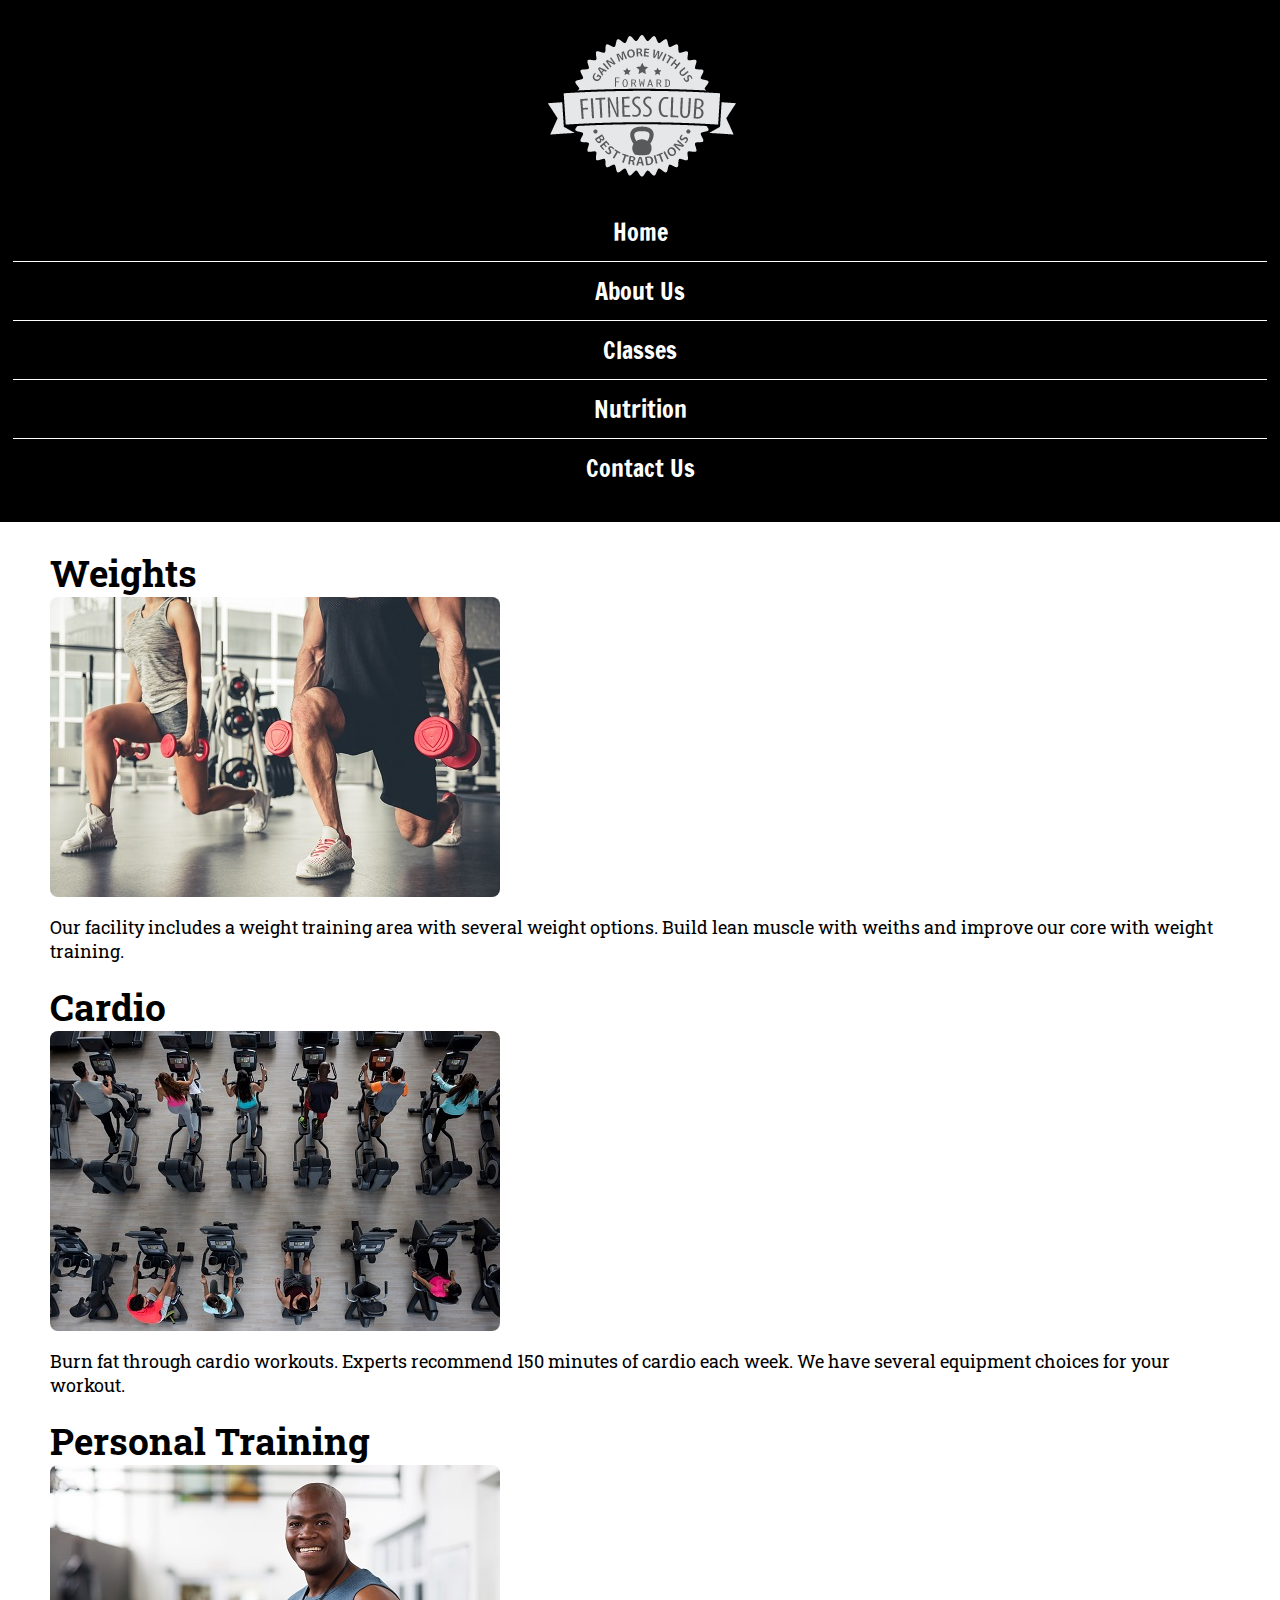
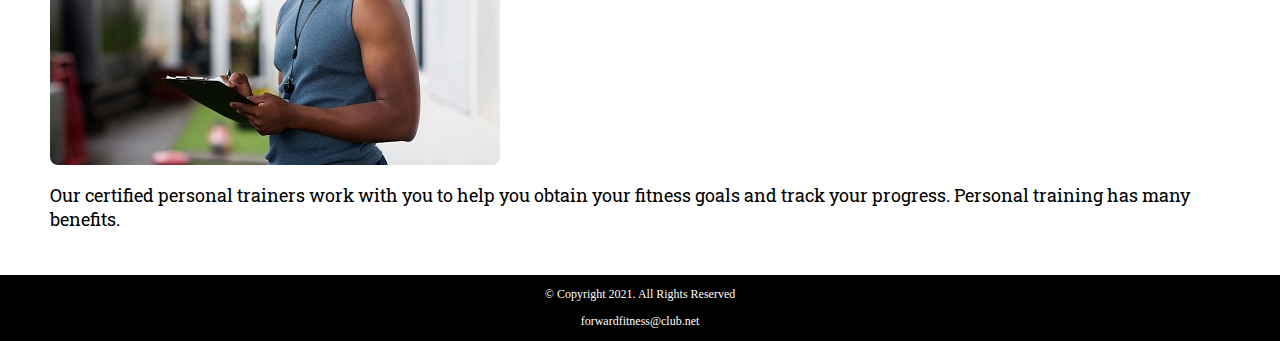
==== about.html @ 2f4e1e94 "Initial commit" ====
<!DOCTYPE html>
<!-- This website template was created by : Student's Diana Linville -->
<html lang="en">

<head>
  <title>Forward Fitness Club</title>
  <meta charset="utf-8">
  <link rel="stylesheet" href="css/style.css">
  <meta name="viewport" content="width=device-width, inital-scale=1">
  <link rel="preconnect" href="https://fonts.googleapis.com">
  <link rel="preconnect" href="https://fonts.gstatic.com" crossorigin>
  <link href="https://fonts.googleapis.com/css2?family=Francois+One&family=Roboto+Slab:wght@100;200&display=swap" rel="stylesheet">
</head>

<body>
  <div>
    <!-- Use the header area for the website name or logo -->
    <header>
      <a href="index.html"><img src="images/forward-fitness-logo.png" alt="Forward Fitness Club logo"></a>
    </header>

    <!-- Use the nav area to add hyperlinks to other pages within the website -->
    <nav>
      <ul>
        <li><a href="index.html">Home</a></li>
        <li><a href="about.html">About Us</a></li>
        <li><a href="classes.html">Classes</a></li>
        <li><a href="nutrition.html">Nutrition</a></li>
        <li><a href="contact.html">Contact Us</a></li>
      </ul>
    </nav>

    <!-- Use the main area to add the main content of the webpages -->
    <main>

      <div id="weights">
        <h1>Weights</h1>
        <img src="images/people-with-weights.jpg" alt="Two people working out
        with a weight in each hand" class="round">

        <p>Our facility includes a weight training area with several weight
          options. Build lean muscle with weiths and improve our core with
          weight training.</p>

        <ul class="tablet-desktop">
          <li>Dumbbells</li>
          <li>Kettle bells </li>
          <li>Barbells</li>
        </ul>
      </div>
      <div id="cardio">
        <h1>Cardio</h1>
        <img src="images/people-workingout-machines.jpg" alt="Cardio Equipment" class="round">

        <p>Burn fat through cardio workouts. Experts recommend 150 minutes
          of cardio each week. We have several equipment choices for your workout. </p>

        <ul class="tablet-desktop">
          <li>Treadmills</li>
          <li>Eliptical Machines </li>
          <li>Exercise Bikes</li>
        </ul>
      </div>
      <div id="training">
        <h1>Personal Training</h1>
        <img src="images/personal-trainer.jpg" alt="Personal Trainer" class="round">

        <p>Our certified personal trainers work with you to help you obtain
          your fitness goals and track your progress. Personal training has
          many benefits. </p>

        <ul class="tablet-desktop">
          <li>Accountability</li>
          <li>Personalized Program </li>
          <li>Consistent Support and Motivation</li>
        </ul>
      </div>
      <div id="exercises" class="tablet-desktop">
        <h1>Common Exercises</h1>

        <p>The following are common exercises that we encourage our clients to
          do as part of their daily exercise routine.</p>

        <dl>
          <dt>Burpee</dt>
          <dd>Burpees are a great, full body exercise to increase your strength
            and endurance. Begin in a standing position, drop into a squat and
            extend your hands forward, kick your feet back and then forward
            again quickly, and then jump up from a squatted position. </dd>

          <dt>Plank</dt>
          <dd>Planks build your core strength. To perform a plank, get in a
            push up position and rest your forearms on the floor. Hold the
            position as long as you can. </dd>

          <dt>Mountain Climbers</dt>
          <dd>Mountain climbers are a good cardio exercise. Place your hands
            on the floor in a push up position, then bring one knee up to
            your chest and then switch as quickly as you can (as though
            you are climbing a mountain).</dd>
        </dl>

        <p>For more information about how to stay active, visit
          <a href="https://www.hhs.gov/fitness/be-active/index.html" target="_blank" class="external-link">U.S. Department of Health and Human Services</a>.
        </p>
      </div>

    </main>

    <!-- Use the footer area to add webpage footer content -->
    <footer>

      <p>&copy; Copyright 2021. All Rights Reserved</p>

      <p><a href="mailto:forwardfitness@club.net">forwardfitness@club.net</a></p>

    </footer>
  </div>
</body>

</html>
---- css/style.css ----
/*
Author: Diana Linville
Date: 5-16-22
File name: style.class*/
/*CSS Reset */
body, header, nav, main, footer, h1, div, img, ul {
  margin: 0;
  padding: 0;
  border: 0;
}

/* Style Rules for body and images */
body {
  background-color: #000;
}

img {
  max-width: 100%;
  display: block;
}

/* Style rules for mobile viewport */
/* Style rule for header */
header {
  position: -webkit-sticky;
  position: sticky;
  top: 0;
  background-color: #000;
  height: 190px;
}

header img {
  margin: 0 auto;
}

/* Style rules for navigation area */
nav {
  padding: 1%;
  margin-bottom: 1%;
}

nav ul {
  list-style-type: none;
  text-align: center;
}

nav li {
  font-size: 1.5em;
  font-family: 'Francois One', sans-serif;
  border-top: 1px solid #fff;
}

nav li a {
  display: block;
  color: #fff;
  padding: 0.5em 1em;
  text-decoration: none;
}

nav li:first-child {
  border-top: none;
}

/* Show mobile class, hid tablet-desktop class */
.mobile {
  display: block;
}

.tablet-desktop {
  display: none;
}

/* Style rules for main content */
main {
  background-color: #fff;
  padding: 2%;
  font-size: 1.15em;
  font-family: 'Roboto Slab', serif;
}

.tel-link {
  background-color: #404040;
  padding: 2%;
  margin: 0 auto;
  width: 80%;
  text-align: center;
  border-radius: 5px;
}

.tel-link a {
  color: #fff;
  text-decoration: none;
  font-size: 1.5em;
  display: block;
}

.hours {
  margin-left: 10%;
}

.action {
  font-size: 1.35em;
  color: #666600;
  font-weight: bold;
}

.external-link {
  color: #666600;
  font-weight: bold;
  text-decoration: none;
}

/* Style rules for footer content */
footer p {
  font-size: 0.75em;
  text-align: center;
  color: #fff;
  padding: 0 1em;
}

footer p a {
  color: #fff;
  text-decoration: none;
}

#weights, #cardio, #training {
  margin: 0 2%;
}

.round {
  border-radius: 8px;
}

#contact {
  text-align: center;
}

#contact .contact-email-link {
  color: #666600;
  text-decoration: none;
}

.map {
  border: 8px solid #000;
  width: 95%;
  height: 50%;
}

/*
#exercises {
  clear: left;
  border-top: 1px solid #000;
  border-bottom: 1px solid #000;
  background-color: #f2f2f2;
  padding: 1% 2%;
}

#exercises dt {
  font-weight: bold;
}

#exercises dd {
  padding: 0.5% 1% 2% 0;
} */
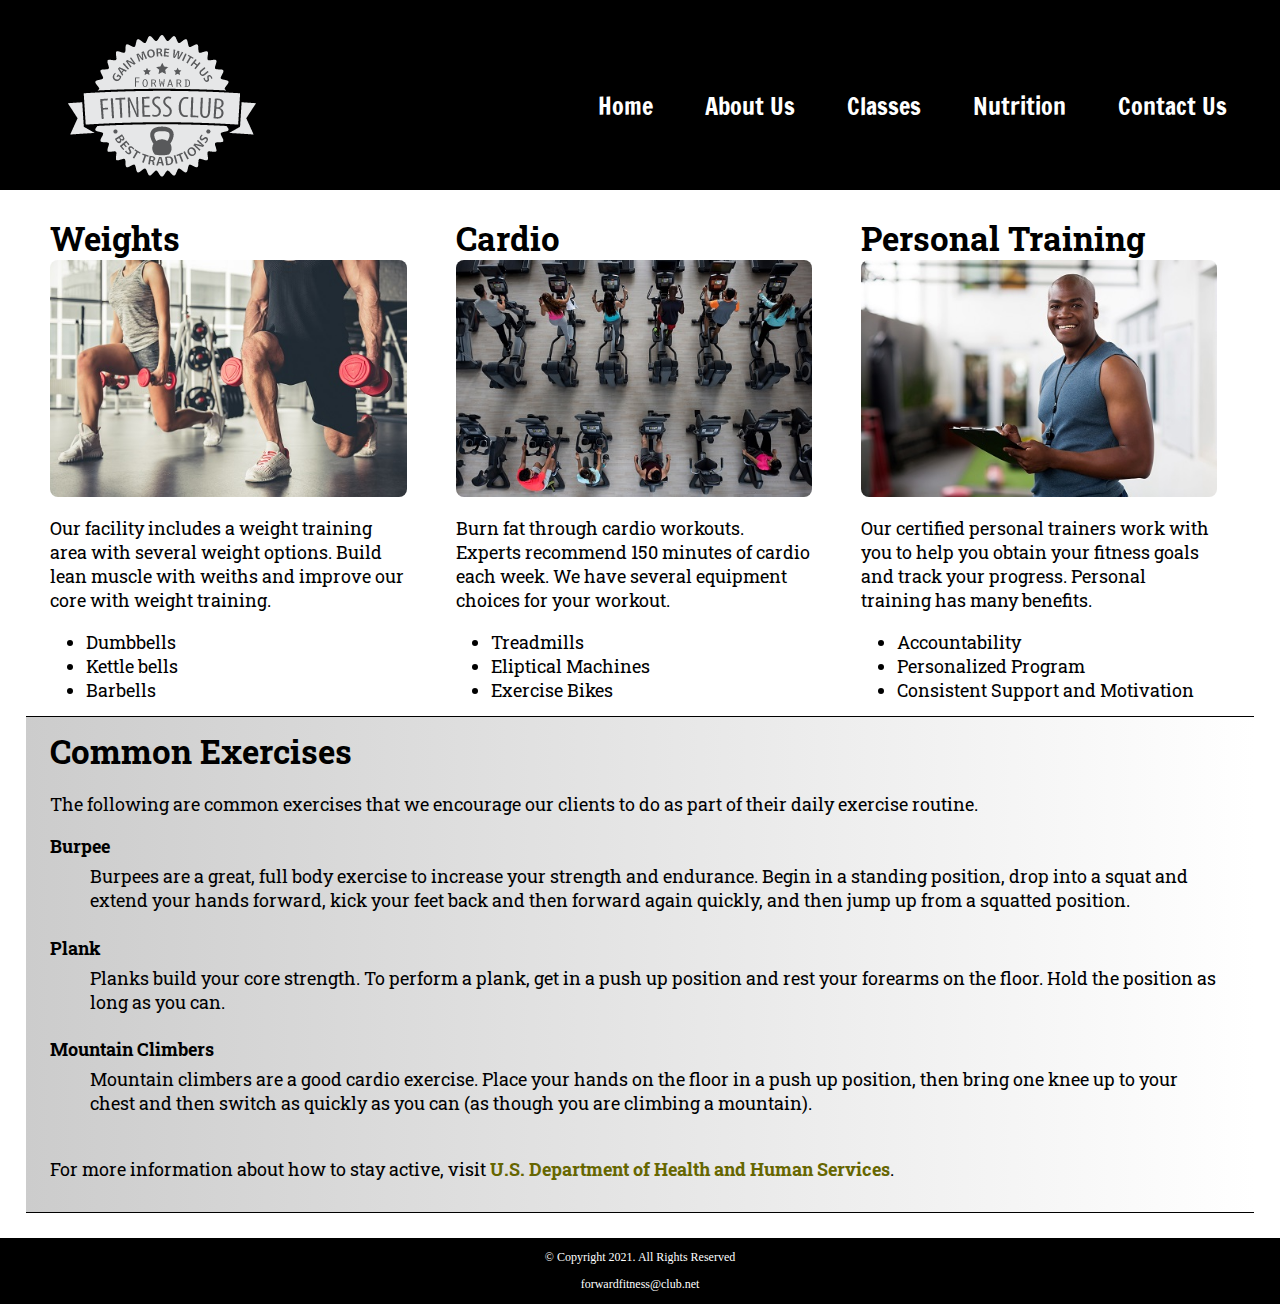
==== commit c7cd273f: "Alyna Thibault" ====
--- a/about.html
+++ b/about.html
@@ -1,5 +1,5 @@
 <!DOCTYPE html>
-<!-- This website template was created by : Student's Diana Linville -->
+<!-- This website template was created by : Alyna Thibault -->
 <html lang="en">
 
 <head>
--- a/css/style.css
+++ b/css/style.css
@@ -146,19 +146,147 @@
   height: 50%;
 }
 
-/*
-#exercises {
-  clear: left;
-  border-top: 1px solid #000;
-  border-bottom: 1px solid #000;
-  background-color: #f2f2f2;
-  padding: 1% 2%;
-}
-
-#exercises dt {
-  font-weight: bold;
-}
-
-#exercises dd {
-  padding: 0.5% 1% 2% 0;
-} */+/* Media Query for Tablet Viewport */
+@media screen and (min-width: 630px), print {
+    
+
+    /* Tablet Viewport: Show tablet-desktop class, hide mobile class */
+    .tablet-desktop {
+        display: block;
+    }
+
+    .mobile {
+        display: none;
+    }
+
+    /* Tablet Viewport: Style rule for header */
+    header {
+        position: static;
+        padding-bottom: 2%;
+
+    }
+
+    /* Tablet Viewport: Style rule for navigation */
+    nav li{
+        border-top: none;
+        display: inline-block;
+        border-right: 1px solid #fff;
+    }
+
+    nav li:last-child {
+        border-right: none;
+    }
+
+    nav li a {
+        padding: 0.1em 0.75em;
+    }
+
+    /* Tablet Viewport: Style rules for main content area */
+    main ul {
+        margin: 0 0 4% 10%;
+    }
+
+    #exercises {
+        clear: left;
+        border-top: 1px solid #000;
+        border-bottom: 1px solid #000;
+        background: linear-gradient(to right, #ccc, #fff);
+        background-color: #f2f2f2;
+        padding: 1% 2%;
+    }
+
+    #exercises dt {
+        font-weight: bold;
+    }
+
+    #exercises dd {
+        padding: 0.5% 1% 2% 0;
+    }
+
+    .tel-num {
+        font-size: 1.25em;
+    }
+
+    .map {
+        width: 600px;
+        height: 450px;
+    }
+
+}
+
+/* Media Query for Desktop Viewport */
+@media screen and (min-width: 1015px), print {
+    
+
+/* Desktop Viewport: Style rule for header */
+    header {
+        width: 25%;
+        float: left;
+        padding-bottom: 0;
+    
+    }
+
+    /*Desktop Viewport: Style rules for nav area */
+    nav {
+        float: right;
+        width: 70%;
+        margin: 4em 1em 0 0;
+        }
+    
+    nav ul {
+        text-align: right;
+        
+    }
+    
+    nav li {
+        border: none;
+    }
+    
+    nav li a {
+        padding: 0.5em 1em;
+    }
+    
+    nav li a:hover {
+        color: #000;
+        background-color: #fff;
+    }
+    
+    /* Desktop Viewport: Style rules for main content */
+    main {
+        clear: left;
+    }
+    
+    main h1 {
+        font-size: 1.8em;
+    }
+    
+    #weights, #cardio, #training {
+        width: 29%;
+        float: left;
+        margin: 0 2%;
+    }
+    
+    #excercises {
+        clear: left;
+    }
+    
+}
+
+/* Media Query for Large Desktop Viewport */
+@media screen and (min-width: 1921px) {
+    
+    #container {
+        width: 1920px;
+        margin: 0 auto;
+    }
+    
+}
+
+/*Media Query for Print*/
+@media print {
+    
+    body{ 
+    background-color: #fff;
+    color: #000;
+    }
+}